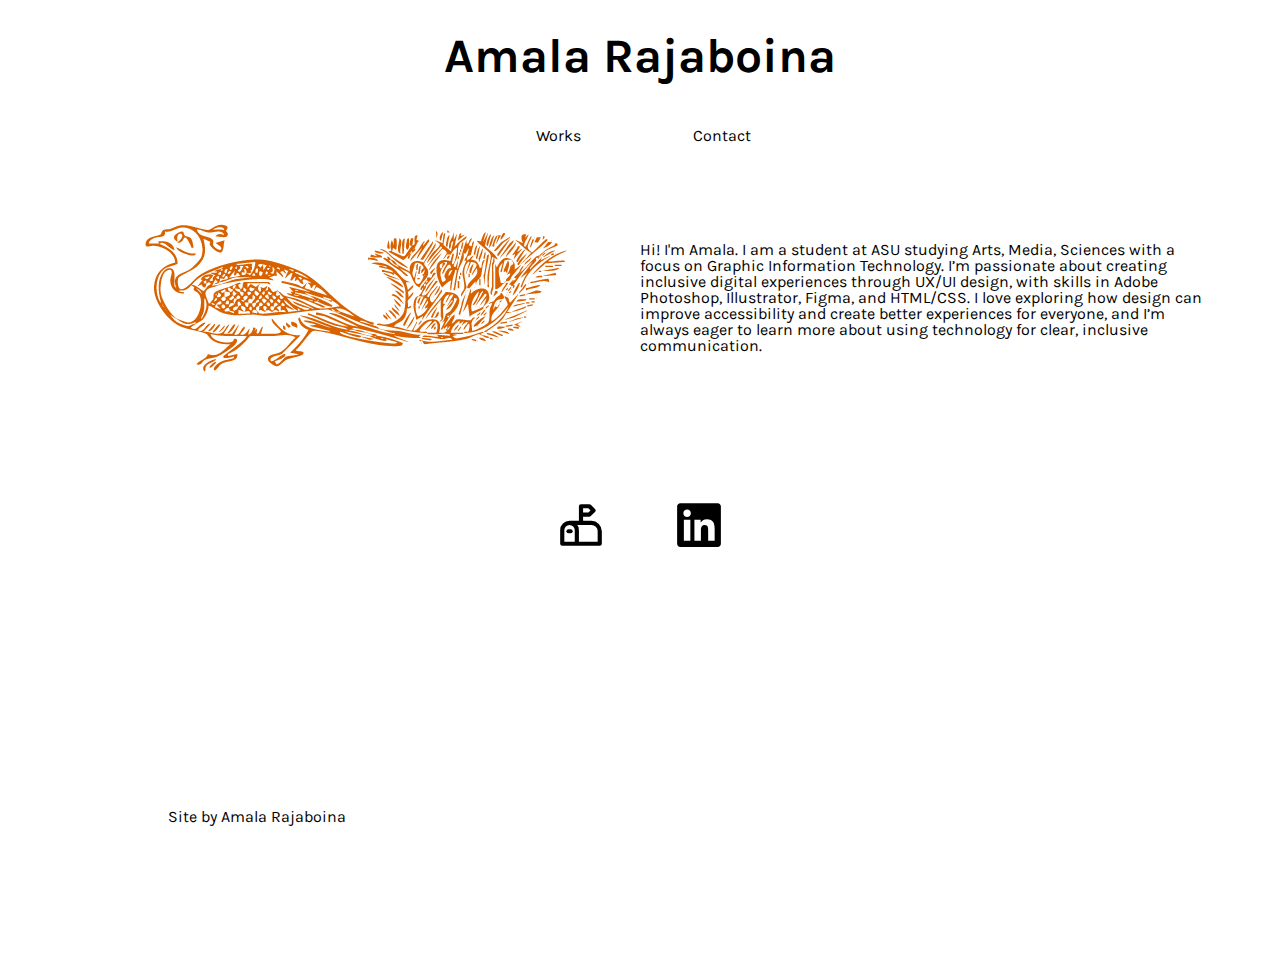
==== contact.html @ 004a0a4a "add html and css" ====
<!DOCTYPE html>
<html lang="en">
    <head>
        <meta charset="utf-8">
        <title>Amala Rajaboina Portfolio</title>
        <meta name="author" content="Amala Rajaboina">
        <link rel="stylesheet" href="styles.css">
        <style>
            @import url('https://fonts.googleapis.com/css2?family=DM+Serif+Text:ital@0;1&family=Karla:ital,wght@0,200..800;1,200..800&family=Merriweather:ital,wght@0,300;0,400;0,700;0,900;1,300;1,400;1,700;1,900&family=Montserrat:ital,wght@0,100..900;1,100..900&display=swap');
            </style>
    </head>
<body>
    <header>
        <h1>Amala Rajaboina</h1>
        <nav>
            <ul>
                <li><a href="index.html">Works</a></li>
                <li><a href="contact.html">Contact</a></li>
            </ul>
        </nav>
    </header>
    <main id="contact">
       <img src="images/peacock.png" alt="">
       <p>Hi! I'm Amala. I am a student at ASU studying Arts, Media, Sciences with a focus on Graphic Information Technology. I’m passionate about creating inclusive digital experiences through UX/UI design, with skills in Adobe Photoshop, Illustrator, Figma, and HTML/CSS. I love exploring how design can improve accessibility and create better experiences for everyone, and I’m always eager to learn more about using technology for clear, inclusive communication.</p>
       <section id="socialmedia">
       <a href="mailto:amalarajaboina@gmail.com"><svg
            xmlns="http://www.w3.org/2000/svg"
            width="24"
            height="24"
            viewBox="0 0 24 24"
            fill="none"
            stroke="currentColor"
            stroke-width="2"
            stroke-linecap="round"
            stroke-linejoin="round">
            <path d="M10 21v-6.5a3.5 3.5 0 0 0 -7 0v6.5h18v-6a4 4 0 0 0 -4 -4h-10.5" />
            <path d="M12 11v-8h4l2 2l-2 2h-4" />
            <path d="M6 15h1" />
          </svg></a>
          <a href="https://www.linkedin.com/in/amala-rajaboina-657722274/" title="Linkeden"><svg xmlns="http://www.w3.org/2000/svg" viewBox="0 0 448 512"><!--!Font Awesome Free 6.6.0 by @fontawesome - https://fontawesome.com License - https://fontawesome.com/license/free Copyright 2024 Fonticons, Inc.--><path d="M416 32H31.9C14.3 32 0 46.5 0 64.3v383.4C0 465.5 14.3 480 31.9 480H416c17.6 0 32-14.5 32-32.3V64.3c0-17.8-14.4-32.3-32-32.3zM135.4 416H69V202.2h66.5V416zm-33.2-243c-21.3 0-38.5-17.3-38.5-38.5S80.9 96 102.2 96c21.2 0 38.5 17.3 38.5 38.5 0 21.3-17.2 38.5-38.5 38.5zm282.1 243h-66.4V312c0-24.8-.5-56.7-34.5-56.7-34.6 0-39.9 27-39.9 54.9V416h-66.4V202.2h63.7v29.2h.9c8.9-16.8 30.6-34.5 62.9-34.5 67.2 0 79.7 44.3 79.7 101.9V416z"/></svg></a>
        </section>
    </main>
    <footer>
        <p><i>Site by Amala Rajaboina</i></p>
    </footer>
</body>
---- styles.css ----
html, body, div, span, applet, object, iframe,
h1, h2, h3, h4, h5, h6, p, blockquote, pre,
a, abbr, acronym, address, big, cite, code,
del, dfn, em, img, ins, kbd, q, s, samp,
small, strike, strong, sub, sup, tt, var,
b, u, i, center,
dl, dt, dd, ol, ul, li,
fieldset, form, label, legend,
table, caption, tbody, tfoot, thead, tr, th, td,
article, aside, canvas, details, embed, 
figure, figcaption, footer, header, hgroup, 
menu, nav, output, ruby, section, summary,
time, mark, audio, video {
	margin: 0;
	padding: 0;
	border: 0;
	font-size: 100%;
	font: inherit;
	vertical-align: baseline;
}
/* HTML5 display-role reset for older browsers */
article, aside, details, figcaption, figure, 
footer, header, hgroup, menu, nav, section {
	display: block;
}
body {
	line-height: 1;
}
ol, ul {
	list-style: none;
}
blockquote, q {
	quotes: none;
}
blockquote:before, blockquote:after,
q:before, q:after {
	content: '';
	content: none;
}
table {
	border-collapse: collapse;
	border-spacing: 0;
}




body {
  font-family: "Karla", sans-serif;
  max-width:320px;
  margin: 0 auto;
}

h1{
	padding: 2rem;
	text-align: center;
	font-weight: bold;
	margin: 0 auto;
	font-size:3rem;
}

ul{
	margin: 0 auto;
	display:grid;
	grid-template-columns: 1fr 1fr;
	justify-content: center;
	justify-items: center;
	padding: 1rem;
	
}

nav{
	margin: 1rem;
}

a:hover{
	color:blue;
}

li a{
	text-decoration: none;
	color: black;
}

.works{
	display:grid;
	grid-template-columns: 1fr;
	justify-content: center;
	gap: 2rem;
}

h2{
	padding: 2rem;
	font-size: 2rem;
}


p{
	width: 100%;
	padding: 2rem;
}

svg{
	width: 50px;
	height: 50px;
	color: black;
}

footer{
	
	padding: 6rem;
	margin:0 auto;
	
}

#socialmedia{
	padding:6rem;
	
}

img{
	
	padding: 2rem;
}


@media screen and (min-width:1200px){
	body{
		max-width: 1200px;
	}

	nav{
		width: 30%;
		margin: 0 auto;
	}

	iframe{
		width: 100%;
		height: 30rem;
	}

	main{
		padding:2rem;
	}

	#contact{
		display: grid;
		grid-template-columns: 1fr 1fr;
		justify-items: center;
		align-items: center;
	}

	#socialmedia{
		grid-column:1/3 ;
		
	}

	section a {
		padding: 2rem;
	}
  }
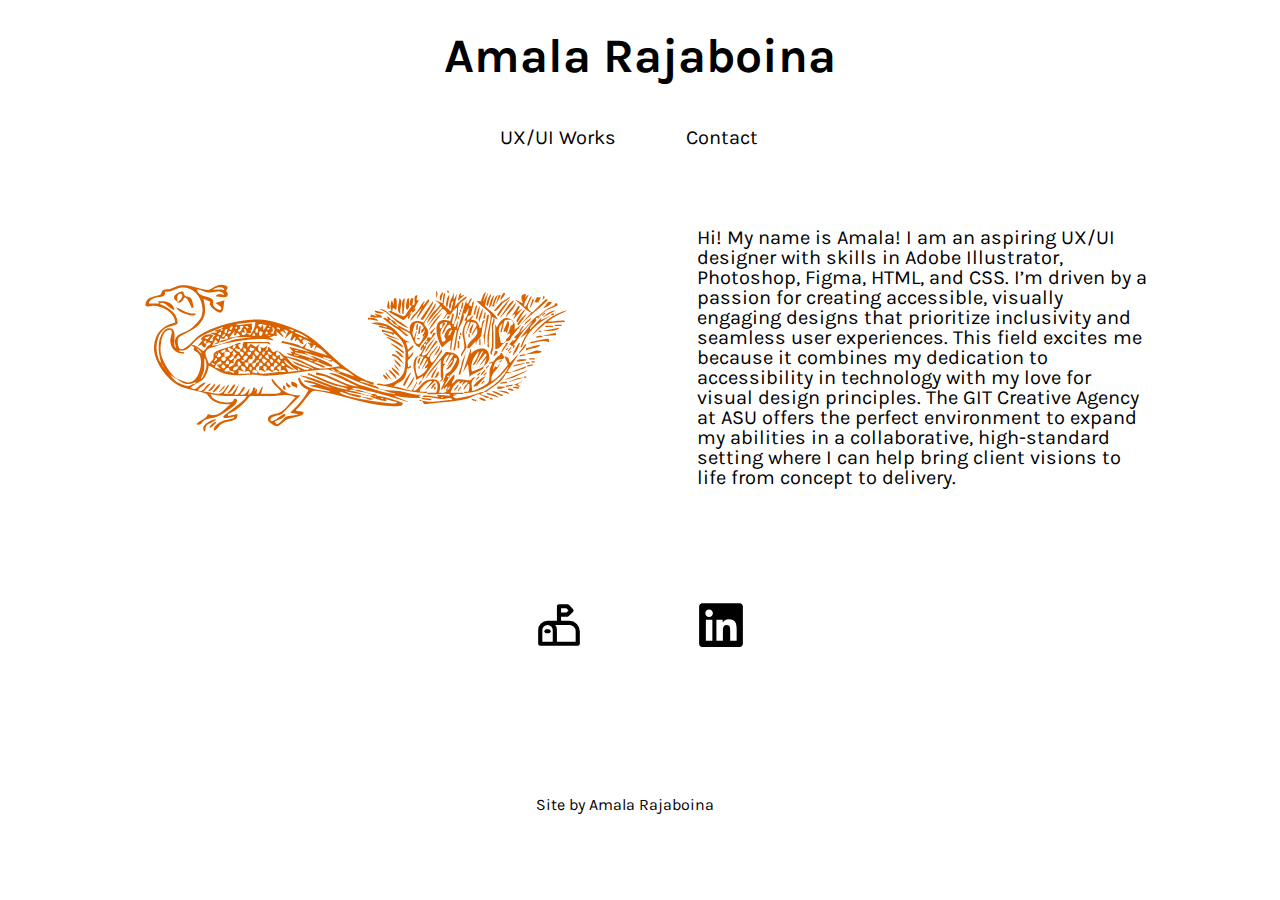
==== commit bf43423c: "updated html and css" ====
--- a/contact.html
+++ b/contact.html
@@ -14,14 +14,14 @@
         <h1>Amala Rajaboina</h1>
         <nav>
             <ul>
-                <li><a href="index.html">Works</a></li>
+                <li><a href="index.html">UX/UI Works</a></li>
                 <li><a href="contact.html">Contact</a></li>
             </ul>
         </nav>
     </header>
     <main id="contact">
        <img src="images/peacock.png" alt="">
-       <p>Hi! I'm Amala. I am a student at ASU studying Arts, Media, Sciences with a focus on Graphic Information Technology. I’m passionate about creating inclusive digital experiences through UX/UI design, with skills in Adobe Photoshop, Illustrator, Figma, and HTML/CSS. I love exploring how design can improve accessibility and create better experiences for everyone, and I’m always eager to learn more about using technology for clear, inclusive communication.</p>
+       <p>Hi! My name is Amala! I am an aspiring UX/UI designer with skills in Adobe Illustrator, Photoshop, Figma, HTML, and CSS. I’m driven by a passion for creating accessible, visually engaging designs that prioritize inclusivity and seamless user experiences. This field excites me because it combines my dedication to accessibility in technology with my love for visual design principles. The GIT Creative Agency at ASU offers the perfect environment to expand my abilities in a collaborative, high-standard setting where I can help bring client visions to life from concept to delivery. </p>
        <section id="socialmedia">
        <a href="mailto:amalarajaboina@gmail.com"><svg
             xmlns="http://www.w3.org/2000/svg"
@@ -41,6 +41,6 @@
         </section>
     </main>
     <footer>
-        <p><i>Site by Amala Rajaboina</i></p>
+        <small>Site by Amala Rajaboina</small>
     </footer>
 </body>--- a/styles.css
+++ b/styles.css
@@ -72,6 +72,7 @@
 
 nav{
 	margin: 1rem;
+	font-size: 1.25rem;
 }
 
 a:hover{
@@ -90,6 +91,11 @@
 	gap: 2rem;
 }
 
+iframe{
+	width:650px;
+	margin-right: 2rem;
+}
+
 h2{
 	padding: 2rem;
 	font-size: 2rem;
@@ -99,6 +105,7 @@
 p{
 	width: 100%;
 	padding: 2rem;
+	font-size: 1.25rem;
 }
 
 svg{
@@ -107,21 +114,56 @@
 	color: black;
 }
 
+
 footer{
 	
-	padding: 6rem;
+	padding: 2rem;
 	margin:0 auto;
-	
 }
 
 #socialmedia{
-	padding:6rem;
-	
-}
+	padding:2rem;
+	display: grid;
+	grid-template-columns: 1fr 1fr;
+	gap: 1rem;
+	justify-items: center;
+}
+
+section a{
+	margin:1rem;
+}
+
 
 img{
 	
 	padding: 2rem;
+}
+
+header img{
+	position: absolute;
+	left: 5px;
+	width: 22%;
+}
+
+
+iframe {
+	transition: transform 0.5s ease;
+  }
+  
+iframe:hover {
+	transform: scale(1.05); 
+  }
+
+a{
+	transition: transform 0.3s ease;
+}
+
+a:hover{
+	transform: scale(1.2); 
+}
+
+small{
+	padding: 1rem;
 }
 
 
@@ -159,5 +201,21 @@
 	section a {
 		padding: 2rem;
 	}
+
+	.works{
+		display:grid;
+		grid-template-columns: 1fr 1fr;
+		justify-content: center;
+		gap: 2rem;
+	}
+
+	footer{
+		width: 20%;
+	}
+
+	p{
+		width: 80%;
+	}
+
   }
 
